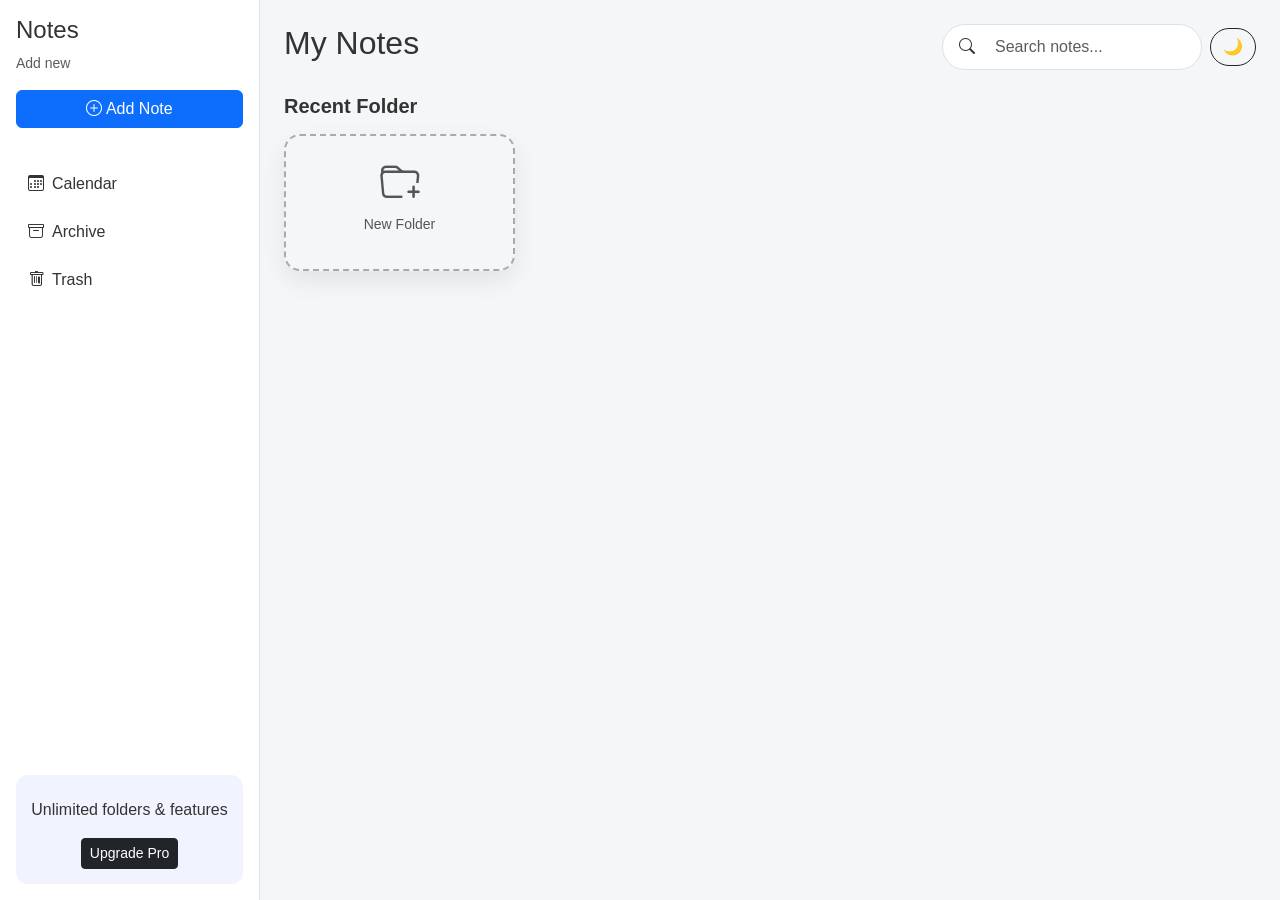
==== index.html @ 5d7c7245 "feat: add initial implementation of Notes App with dark mode and folder management - Created index.h" ====
<!doctype html>
<html lang="en">
<head>
  <meta charset="utf-8">
  <meta name="viewport" content="width=device-width, initial-scale=1">
  <title>Notes App</title>

  <link href="https://cdn.jsdelivr.net/npm/bootstrap@5.3.8/dist/css/bootstrap.min.css" rel="stylesheet">
  <link rel="stylesheet" href="https://cdn.jsdelivr.net/npm/bootstrap-icons@1.13.1/font/bootstrap-icons.min.css">
  <link rel="stylesheet" href="./css/style.css">
</head>

<body>
<div class="d-flex">

  <!-- Sidebar -->
  <aside class="sidebar p-3 d-flex flex-column">
    <h4>Notes</h4>
    <p class="small text-muted">Add new</p>

    <button class="btn btn-primary w-100 mb-3" data-bs-toggle="modal" data-bs-target="#noteModal">
      <i class="bi bi-plus-circle"></i> Add Note
    </button>

    <ul class="list-unstyled mt-3 side-link">
      <li><i class="bi bi-calendar3 me-2"></i>Calendar</li>
      <li><i class="bi bi-archive me-2"></i>Archive</li>
      <li><i class="bi bi-trash me-2"></i>Trash</li>
    </ul>

    <div class="Upgrade mt-auto text-center">
      <p class="mt-2">Unlimited folders & features</p>
      <button class="btn btn-dark btn-sm">Upgrade Pro</button>
    </div>
  </aside>


  <!-- Main -->
  <main class="content p-4 flex-grow-1">

    <!-- Header -->
    <div class="d-flex justify-content-between align-items-center mb-4">
      <h2>My Notes</h2>

      <div class="d-flex gap-2 align-items-center">
        <div class="search-bar d-flex align-items-center border rounded-pill px-3 py-1">
          <i class="bi bi-search me-2"></i>
          <input type="text" class="form-control border-0 shadow-none" placeholder="Search notes...">
        </div>

        <button id="darkToggle" class="btn btn-outline-dark rounded-pill">🌙</button>
      </div>
    </div>
    <!-- Recent Folder -->
<h5 class="fw-bold mb-3">Recent Folder</h5>

<div class="row g-3 mb-5" id="folderList"></div>

<!-- Add Folder Modal -->
<div class="modal fade" id="folderModal">
  <div class="modal-dialog modal-dialog-centered">
    <div class="modal-content">
      <div class="modal-header">
        <h5>Create Folder</h5>
        <button class="btn-close" data-bs-dismiss="modal"></button>
      </div>
      <div class="modal-body">
        <input id="folderName" class="form-control" placeholder="Folder name">
      </div>
      <div class="modal-footer">
        <button class="btn btn-secondary" data-bs-dismiss="modal">Cancel</button>
        <button id="saveFolder" class="btn btn-primary">Create</button>
      </div>
    </div>
  </div>
</div>

    <!-- Notes -->
    <div class="row g-3" id="notesList"></div>

  </main>
</div>

<!-- Modal -->
<div class="modal fade" id="noteModal">
  <div class="modal-dialog">
    <div class="modal-content">
      <div class="modal-header">
        <h5>Add Note</h5>
        <button class="btn-close" data-bs-dismiss="modal"></button>
      </div>

      <div class="modal-body">
        <input type="hidden" id="editIndex">
        <input id="noteTitle" class="form-control mb-2" placeholder="Title">
        <textarea id="noteText" class="form-control" rows="4" placeholder="Note..."></textarea>
      </div>

      <div class="modal-footer">
        <button class="btn btn-secondary" data-bs-dismiss="modal">Cancel</button>
        <button id="savebtn" class="btn btn-primary">Save</button>
      </div>
    </div>
  </div>
</div>

<script src="./js/app.js"></script>
<script src="https://cdn.jsdelivr.net/npm/bootstrap@5.3.8/dist/js/bootstrap.bundle.min.js"></script>
</body>
</html>
---- css/style.css ----
* {
  margin: 0;
  padding: 0;
  box-sizing: border-box;
}

body {
  font-family: "Segoe UI", sans-serif;
  background: #f4f6f8;
  color: #333;
}

/* Sidebar */
.sidebar {
  width: 260px;
  min-height: 100vh;
  background: #fff;
  border-right: 1px solid #e5e5e5;
}

/* Links */
.side-link li {
  padding: 12px;
  border-radius: 8px;
  cursor: pointer;
  transition: 0.3s;
}
.side-link li:hover {
  background: #eef3ff;
  color: #0d6efd;
}

/* Upgrade */
.Upgrade {
  background: #f1f4ff;
  padding: 15px;
  border-radius: 12px;
}

/* Search */
.search-bar {
  width: 260px;
  background: #fff;
}

/* Notes */
.note-card {
  padding: 18px;
  border-radius: 18px;
  min-height: 160px;
  box-shadow: 0 10px 25px rgba(0,0,0,0.08);
  transition: 0.35s;
}
.note-card:hover {
  transform: translateY(-8px);
  box-shadow: 0 18px 35px rgba(0,0,0,0.15);
}

/* Icons */
.note-icon {
  font-size: 1.5rem;
  color: #0d6efd;
}

/* Colors */
.soft-blue { background: linear-gradient(135deg,#e8f1ff,#f7fbff); }
.soft-Pink { background: linear-gradient(135deg,#ffe8f1,#fff5fa); }
.soft-yellow { background: linear-gradient(135deg,#fff6dc,#fffaf0); }

/* Animation */
.animate-note {
  animation: fadeUp .6s ease;
}
@keyframes fadeUp {
  from { opacity:0; transform:translateY(20px); }
  to { opacity:1; transform:none; }
}

/* 🌙 Dark Mode */
body.dark {
  background:#121212;
  color:#f1f1f1;
}
body.dark .sidebar,
body.dark .note-card,
body.dark .search-bar,
body.dark .Upgrade {
  background:#1f1f1f;
  color:#fff;
  border-color:#333;
}
body.dark input,
body.dark textarea {
  background:#2a2a2a;
  color:#fff;
}
body.dark .soft-blue,
body.dark .soft-Pink,
body.dark .soft-yellow {
  background:linear-gradient(135deg,#2a2a2a,#1c1c1c);
}
/* Folder Card */
.folder-card {
  padding: 18px;
  border-radius: 16px;
  min-height: 110px;
  cursor: pointer;
  transition: .35s;
  box-shadow: 0 10px 25px rgba(0,0,0,.08);
}

.folder-card:hover {
  transform: translateY(-6px);
  box-shadow: 0 18px 35px rgba(0,0,0,.15);
}

/* Add Folder */
.add-folder {
  display: flex;
  flex-direction: column;
  justify-content: center;
  align-items: center;
  border: 2px dashed #aaa;
  color: #555;
}

.add-folder:hover {
  border-color: #0d6efd;
  color: #0d6efd;
}

/* Animation */
.animate-folder {
  animation: scaleIn .4s ease;
}

@keyframes scaleIn {
  from {opacity:0; transform:scale(.9);}
  to {opacity:1; transform:none;}
}
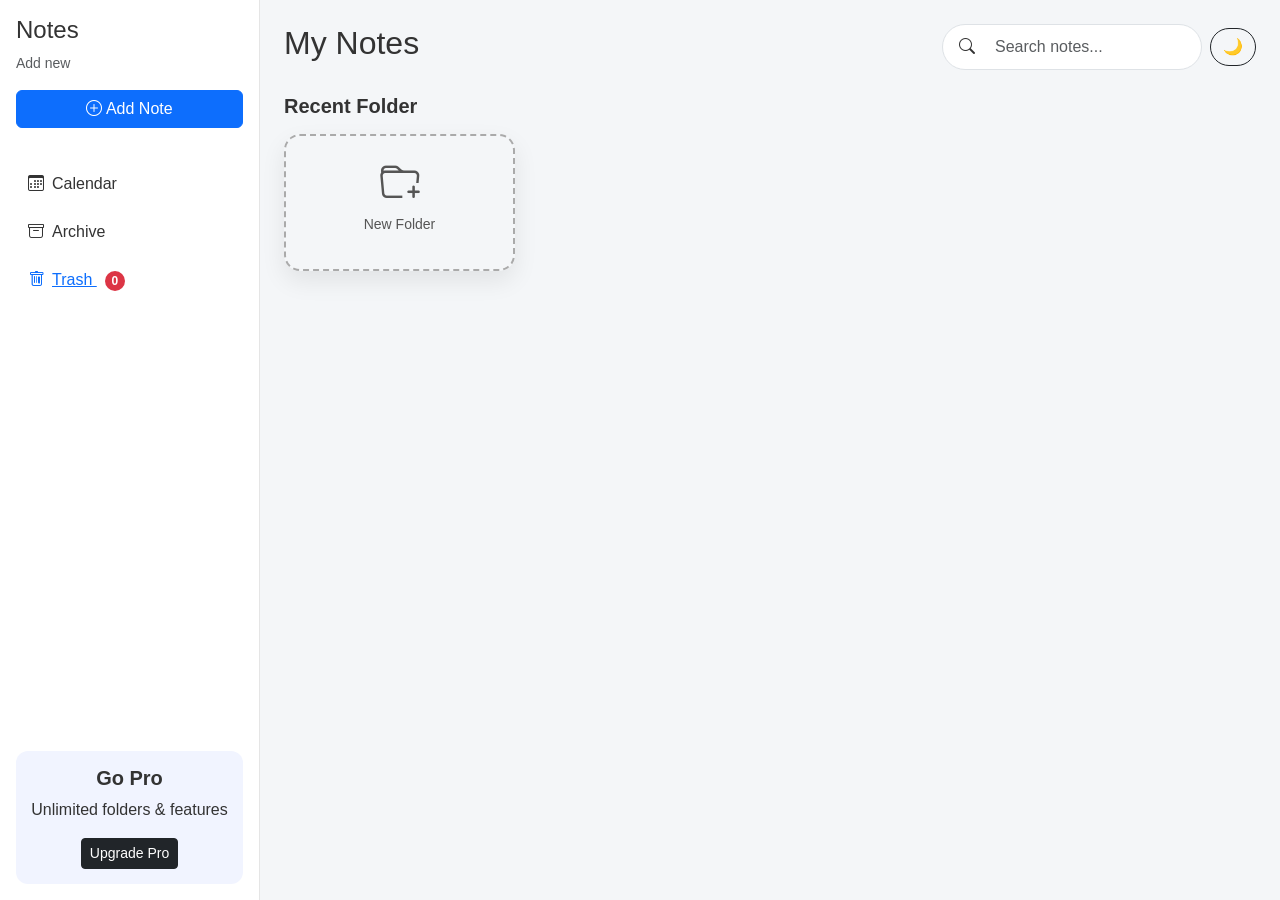
==== commit bce0ddab: "feat: implement Trash functionality with restore and delete options" ====
--- a/index.html
+++ b/index.html
@@ -25,10 +25,12 @@
     <ul class="list-unstyled mt-3 side-link">
       <li><i class="bi bi-calendar3 me-2"></i>Calendar</li>
       <li><i class="bi bi-archive me-2"></i>Archive</li>
-      <li><i class="bi bi-trash me-2"></i>Trash</li>
+      <li><a href="./Page/Trash.html"><i class="bi bi-trash me-2"></i>Trash
+      <span id="trashCount" class="trash-count">0</span></a></li>
     </ul>
 
     <div class="Upgrade mt-auto text-center">
+      <h5 class="fw-bold">Go Pro</h5>
       <p class="mt-2">Unlimited folders & features</p>
       <button class="btn btn-dark btn-sm">Upgrade Pro</button>
     </div>
--- a/css/style.css
+++ b/css/style.css
@@ -138,3 +138,21 @@
   from {opacity:0; transform:scale(.9);}
   to {opacity:1; transform:none;}
 }
+
+.trash-item {
+  position: relative;
+}
+
+.trash-count {
+  background: #dc3545;
+  color: #fff;
+  font-size: 12px;
+  font-weight: 600;
+  width: 20px;
+  height: 20px;
+  border-radius: 50%;
+  display: inline-flex;
+  align-items: center;
+  justify-content: center;
+  margin-left: 8px;
+}
